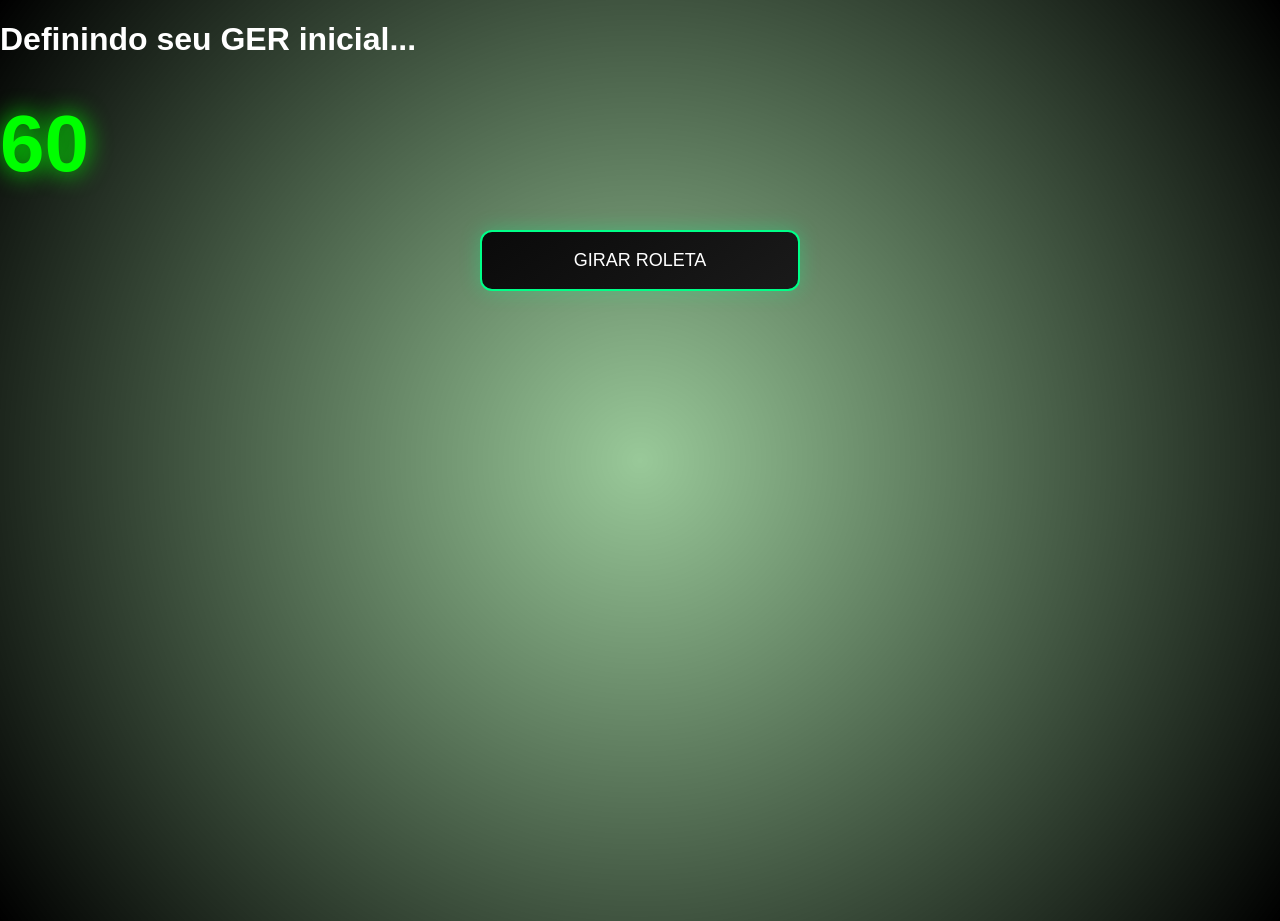
==== carreira.html @ 58e3a0ba "Create carreira.html" ====
<!DOCTYPE html>
<html lang="pt-BR">
<head>
  <meta charset="UTF-8">
  <title>Carreira</title>
  <link rel="stylesheet" href="style.css">
</head>

<body>

  <div class="container">
    <h1>Definindo seu GER inicial...</h1>

    <div class="roleta">
      <div id="numero">60</div>
    </div>

    <button class="btn" onclick="sortearOverall()">
      GIRAR ROLETA
    </button>
  </div>

  <script src="carreira.js"></script>
</body>
</html>
---- style.css ----
body {
  margin: 0;
  font-family: Arial, sans-serif;
  height: 100vh;
  background:
    radial-gradient(circle at center, rgba(0,120,0,0.4), black),
    url("https://images.unsplash.com/photo-1508098682722-e99c43a406b2?q=80&w=1600");
  background-size: cover;
  background-position: center;
  color: white;
}

.overlay {
  position: fixed;
  width: 100%;
  height: 100%;
  background: rgba(0,0,0,0.6);
}

.menu {
  position: absolute;
  top: 50%;
  left: 50%;
  transform: translate(-50%, -50%);
  text-align: center;
}

.logo {
  font-size: 48px;
  letter-spacing: 3px;
  margin-bottom: 50px;
  text-shadow: 0 0 20px rgba(0,255,0,0.5);
}
.roleta {
  font-size: 80px;
  margin: 40px 0;
  font-weight: bold;
  color: lime;
  text-shadow: 0 0 25px lime;
}
.btn {
  display: block;
  width: 320px;
  margin: 15px auto;
  padding: 18px;
  font-size: 18px;
  border-radius: 12px;
  border: 2px solid #00ff88;
  background: linear-gradient(145deg, #0a0a0a, #1a1a1a);
  color: white;
  cursor: pointer;
  transition: 0.25s;
  box-shadow: 0 0 20px rgba(0,255,136,0.3);
}

.btn:hover {
  transform: scale(1.05);
  box-shadow: 0 0 30px rgba(0,255,136,0.7);
}

.gold {
  border-color: gold;
  box-shadow: 0 0 20px rgba(255,215,0,0.4);
}

.gold:hover {
  box-shadow: 0 0 35px rgba(255,215,0,0.9);
}
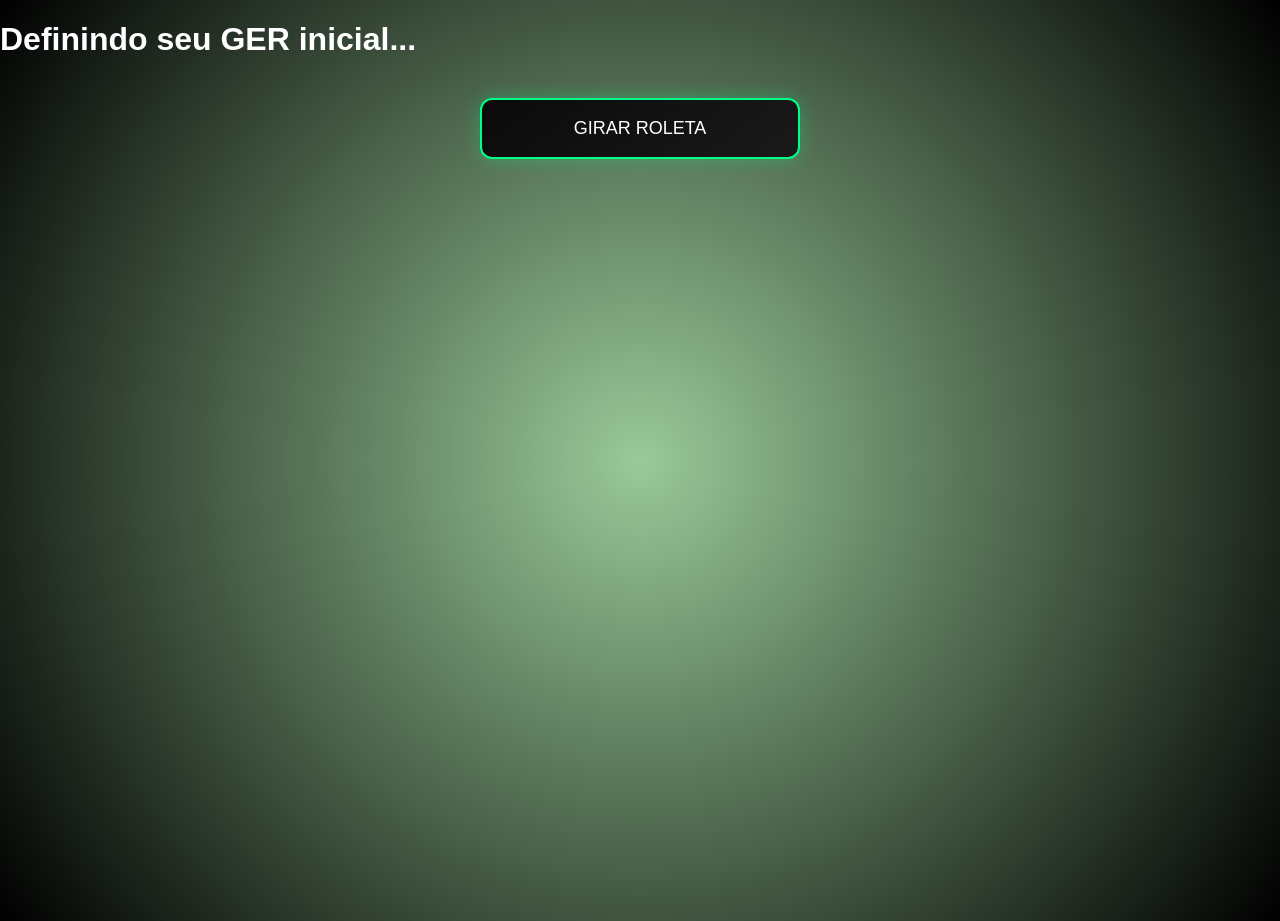
==== commit fa19744e: "Update carreira.html" ====
--- a/carreira.html
+++ b/carreira.html
@@ -1,25 +1,28 @@
 <!DOCTYPE html>
 <html lang="pt-BR">
 <head>
-  <meta charset="UTF-8">
-  <title>Carreira</title>
-  <link rel="stylesheet" href="style.css">
+<meta charset="UTF-8">
+<title>Carreira</title>
+<link rel="stylesheet" href="style.css">
 </head>
 
 <body>
 
-  <div class="container">
-    <h1>Definindo seu GER inicial...</h1>
+<div class="container">
+  <h1>Definindo seu GER inicial...</h1>
 
-    <div class="roleta">
-      <div id="numero">60</div>
-    </div>
-
-    <button class="btn" onclick="sortearOverall()">
-      GIRAR ROLETA
-    </button>
+  <div class="roleta-container">
+    <div class="ponteiro"></div>
+    <div id="roleta" class="roleta"></div>
   </div>
 
-  <script src="carreira.js"></script>
+  <button class="btn" onclick="girarRoleta()">
+    GIRAR ROLETA
+  </button>
+
+  <h2 id="resultado"></h2>
+</div>
+
+<script src="carreira.js"></script>
 </body>
 </html>
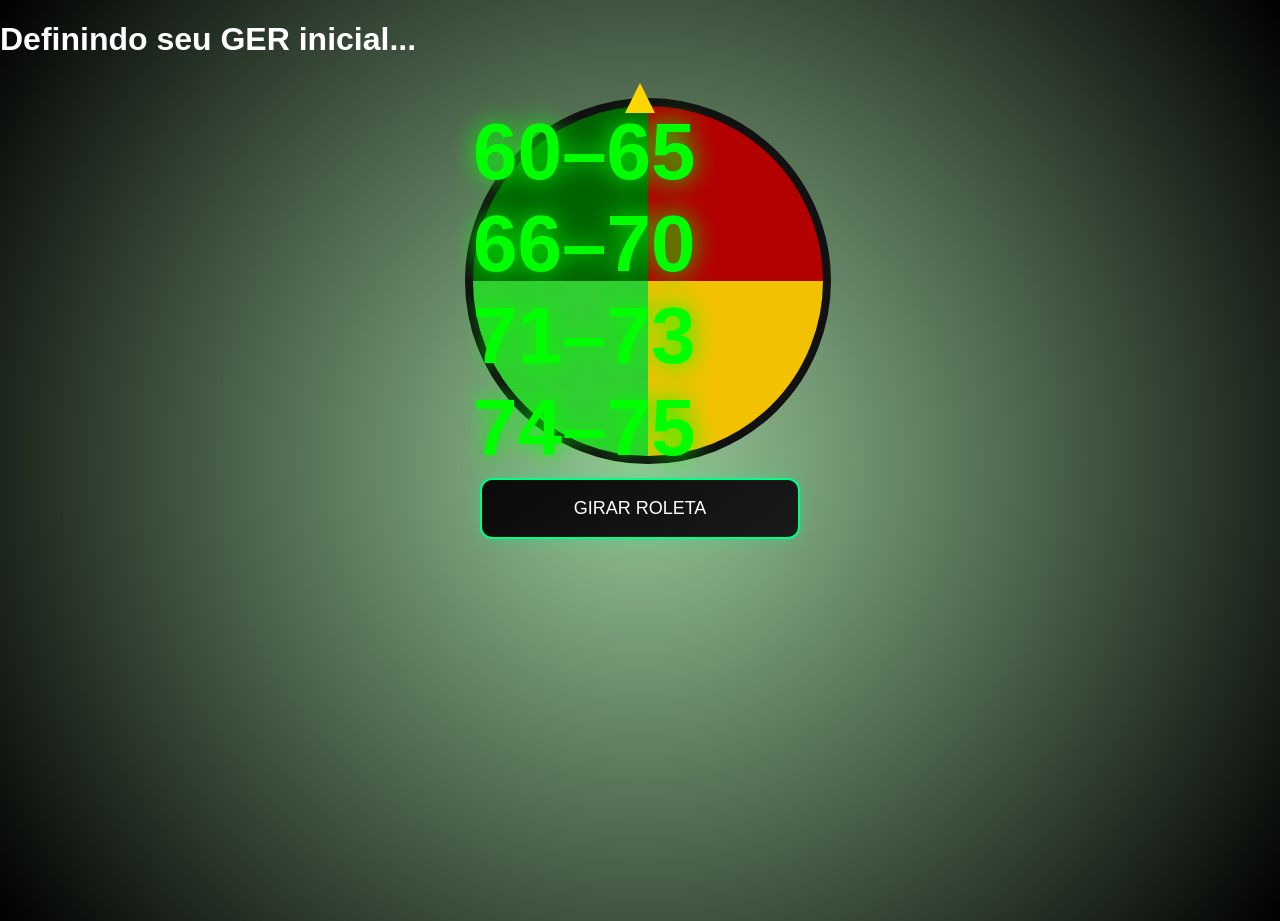
==== commit 36953992: "Update carreira.html" ====
--- a/carreira.html
+++ b/carreira.html
@@ -11,10 +11,16 @@
 <div class="container">
   <h1>Definindo seu GER inicial...</h1>
 
-  <div class="roleta-container">
-    <div class="ponteiro"></div>
-    <div id="roleta" class="roleta"></div>
+ <div class="roleta-container">
+  <div class="ponteiro"></div>
+
+  <div id="roleta" class="roleta">
+    <div class="label l1">60–65</div>
+    <div class="label l2">66–70</div>
+    <div class="label l3">71–73</div>
+    <div class="label l4">74–75</div>
   </div>
+</div>
 
   <button class="btn" onclick="girarRoleta()">
     GIRAR ROLETA
--- a/style.css
+++ b/style.css
@@ -66,3 +66,41 @@
 .gold:hover {
   box-shadow: 0 0 35px rgba(255,215,0,0.9);
 }
+.roleta-container {
+  position: relative;
+  width: 350px;
+  height: 350px;
+  margin: 30px auto;
+}
+
+.roleta {
+  width: 100%;
+  height: 100%;
+  border-radius: 50%;
+  border: 8px solid #111;
+  transition: transform 4s cubic-bezier(0.2, 0.8, 0.2, 1);
+  background: conic-gradient(
+    #b30000 0% 25%,        /* vermelho */
+    #f2c200 25% 50%,       /* amarelo */
+    #32cd32 50% 75%,       /* verde claro */
+    #006400 75% 100%       /* verde escuro */
+  );
+}
+
+.ponteiro {
+  position: absolute;
+  top: -15px;
+  left: 50%;
+  transform: translateX(-50%);
+  width: 0;
+  height: 0;
+  border-left: 15px solid transparent;
+  border-right: 15px solid transparent;
+  border-bottom: 30px solid gold;
+  z-index: 10;
+}
+
+#resultado {
+  margin-top: 20px;
+  font-size: 28px;
+}
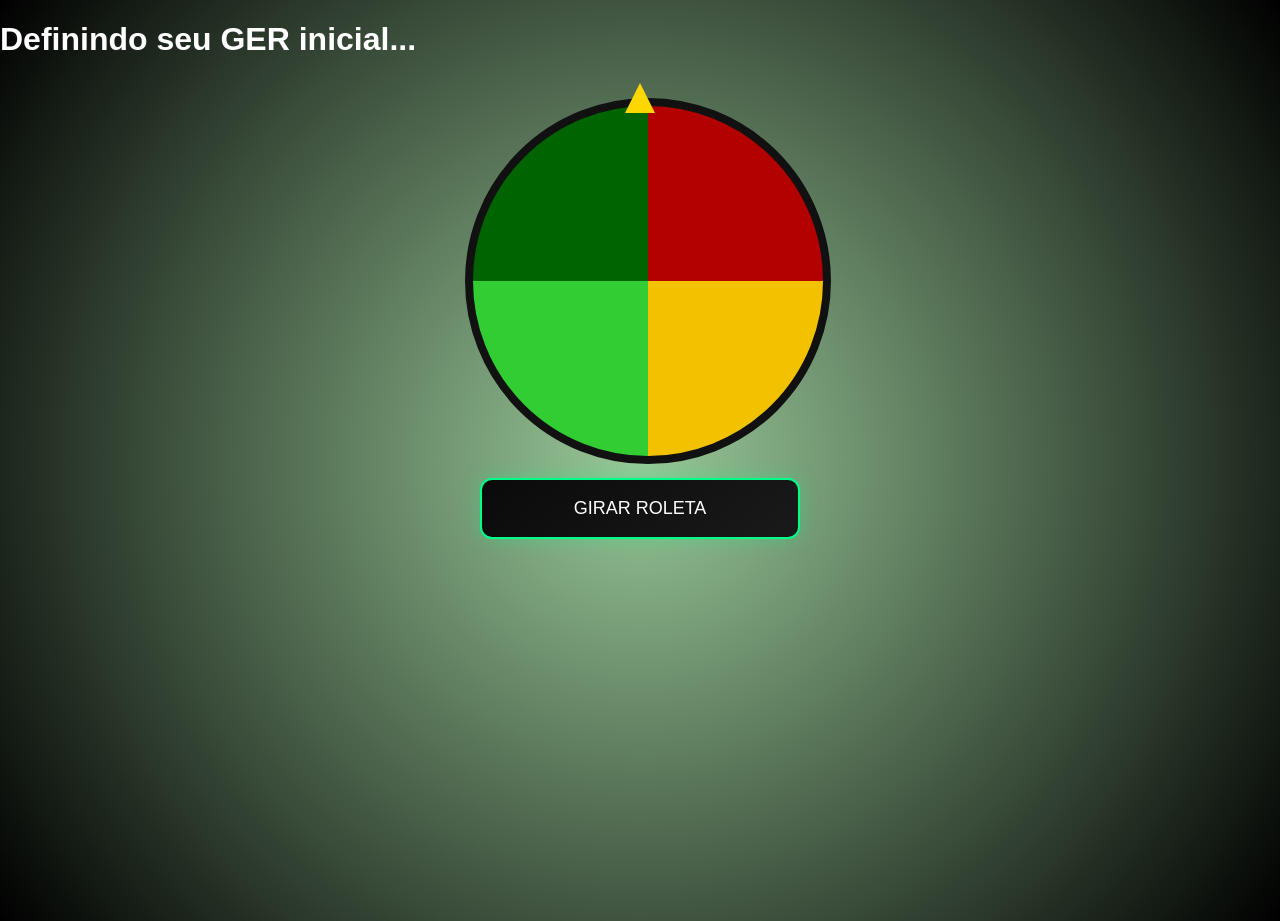
==== commit 03408603: "Update carreira.html" ====
--- a/carreira.html
+++ b/carreira.html
@@ -11,15 +11,9 @@
 <div class="container">
   <h1>Definindo seu GER inicial...</h1>
 
- <div class="roleta-container">
+<div class="roleta-container">
   <div class="ponteiro"></div>
-
-  <div id="roleta" class="roleta">
-    <div class="label l1">60–65</div>
-    <div class="label l2">66–70</div>
-    <div class="label l3">71–73</div>
-    <div class="label l4">74–75</div>
-  </div>
+  <div id="roleta" class="roleta"></div>
 </div>
 
   <button class="btn" onclick="girarRoleta()">
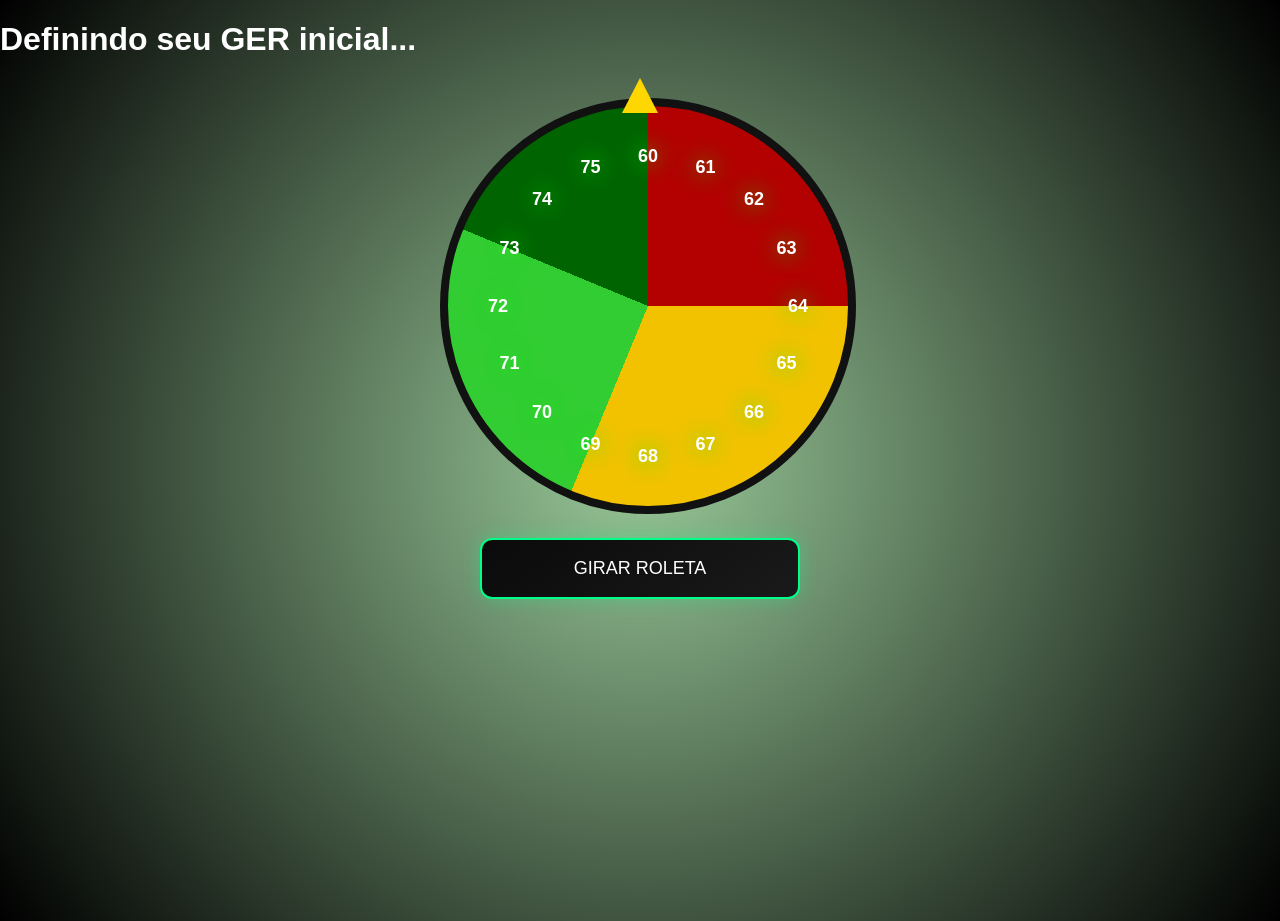
==== commit 3fcd0f42: "Update carreira.html" ====
--- a/carreira.html
+++ b/carreira.html
@@ -16,11 +16,17 @@
   <div id="roleta" class="roleta"></div>
 </div>
 
-  <button class="btn" onclick="girarRoleta()">
-    GIRAR ROLETA
-  </button>
+  <button id="btnGirar" class="btn" onclick="girarRoleta()">
+  GIRAR ROLETA
+</button>
 
-  <h2 id="resultado"></h2>
+<button id="btnContinuar" class="btn gold" 
+        onclick="irParaLiga()" 
+        style="display:none;">
+  CONTINUAR
+</button>
+
+<h2 id="resultado"></h2>
 </div>
 
 <script src="carreira.js"></script>
--- a/style.css
+++ b/style.css
@@ -68,9 +68,9 @@
 }
 .roleta-container {
   position: relative;
-  width: 350px;
-  height: 350px;
-  margin: 30px auto;
+  width: 400px;
+  height: 400px;
+  margin: 40px auto;
 }
 
 .roleta {
@@ -78,29 +78,31 @@
   height: 100%;
   border-radius: 50%;
   border: 8px solid #111;
-  transition: transform 4s cubic-bezier(0.2, 0.8, 0.2, 1);
-  background: conic-gradient(
-    #b30000 0% 25%,        /* vermelho */
-    #f2c200 25% 50%,       /* amarelo */
-    #32cd32 50% 75%,       /* verde claro */
-    #006400 75% 100%       /* verde escuro */
-  );
+  position: relative;
+  transition: transform 5s cubic-bezier(0.2, 0.8, 0.2, 1);
 }
 
+/* SETA */
 .ponteiro {
   position: absolute;
-  top: -15px;
+  top: -20px;
   left: 50%;
   transform: translateX(-50%);
   width: 0;
   height: 0;
-  border-left: 15px solid transparent;
-  border-right: 15px solid transparent;
-  border-bottom: 30px solid gold;
+  border-left: 18px solid transparent;
+  border-right: 18px solid transparent;
+  border-bottom: 35px solid gold;
   z-index: 10;
 }
 
-#resultado {
-  margin-top: 20px;
-  font-size: 28px;
+.numero {
+  position: absolute;
+  left: 50%;
+  top: 50%;
+  transform-origin: center;
+  font-weight: bold;
+  font-size: 18px;
+  color: white;
+  pointer-events: none;
 }
